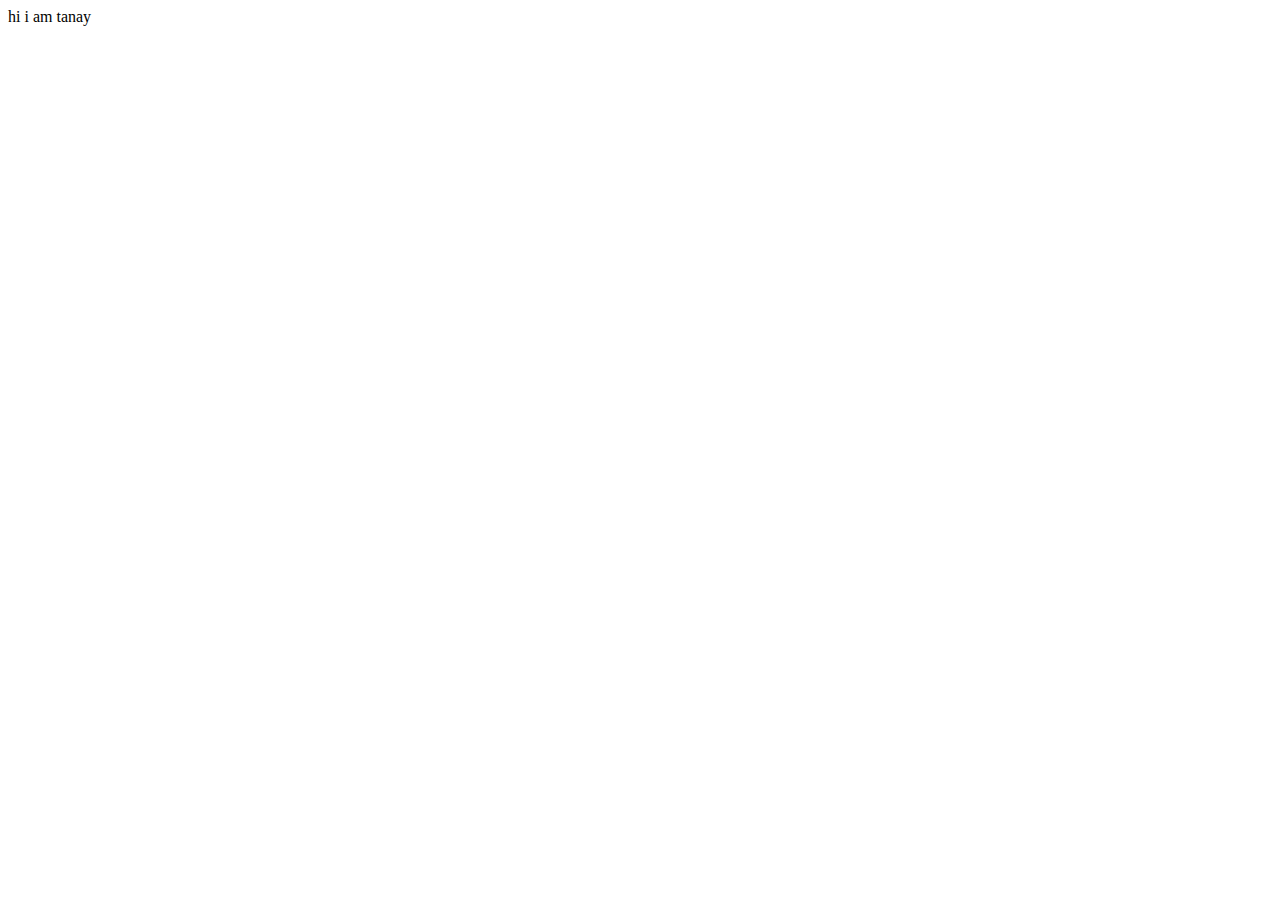
==== index.html @ 0779bc35 "initial commit" ====
<!DOCTYPE html>
<html lang="en">
<head>
    <meta charset="UTF-8">
    <meta http-equiv="X-UA-Compatible" content="IE=edge">
    <meta name="viewport" content="width=device-width, initial-scale=1.0">
    <title>sandesh site</title>
</head>
<body>
    hi i am tanay
</body>
</html>
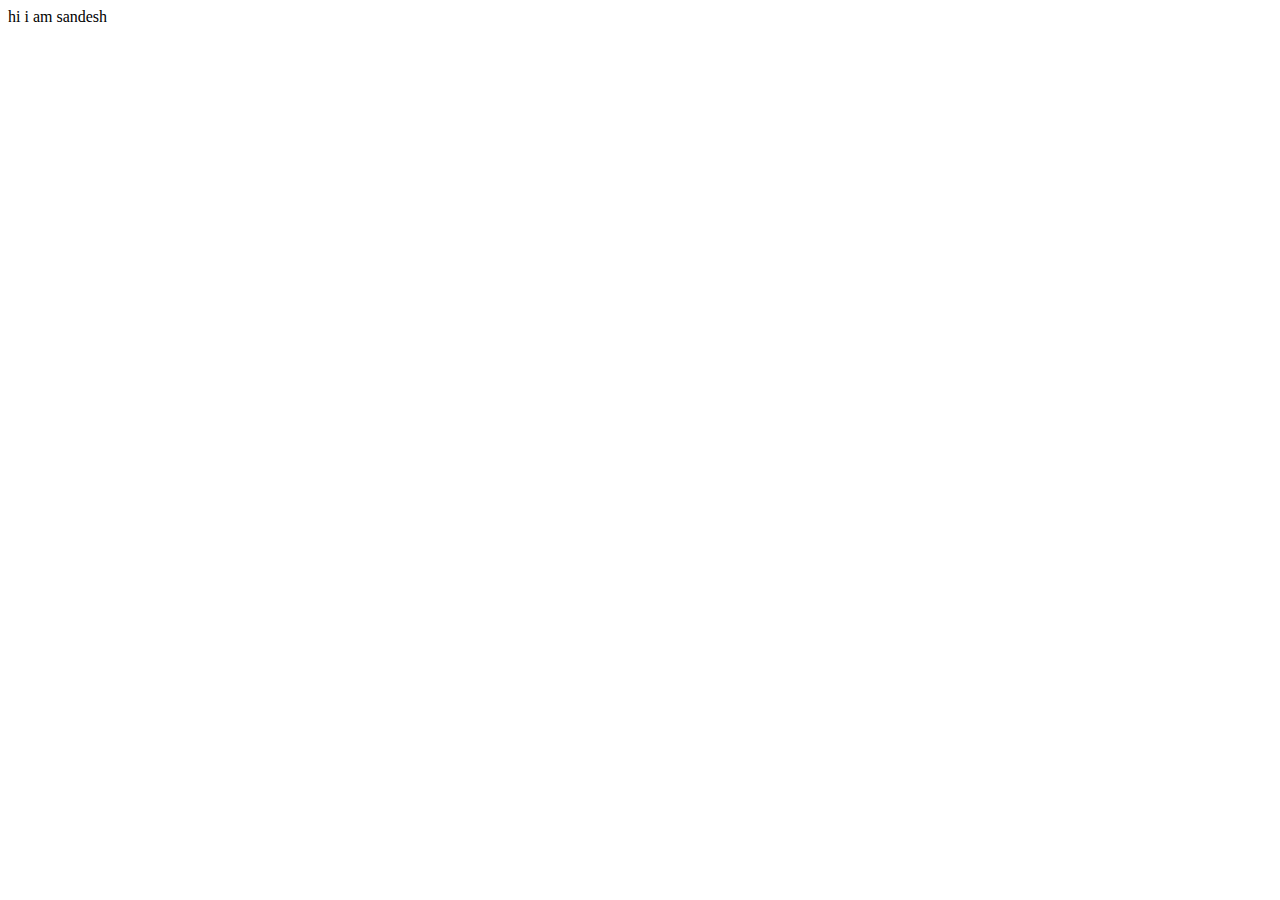
==== commit c860deee: "docs- updated name" ====
--- a/index.html
+++ b/index.html
@@ -7,6 +7,6 @@
     <title>sandesh site</title>
 </head>
 <body>
-    hi i am tanay
+    hi i am sandesh
 </body>
 </html>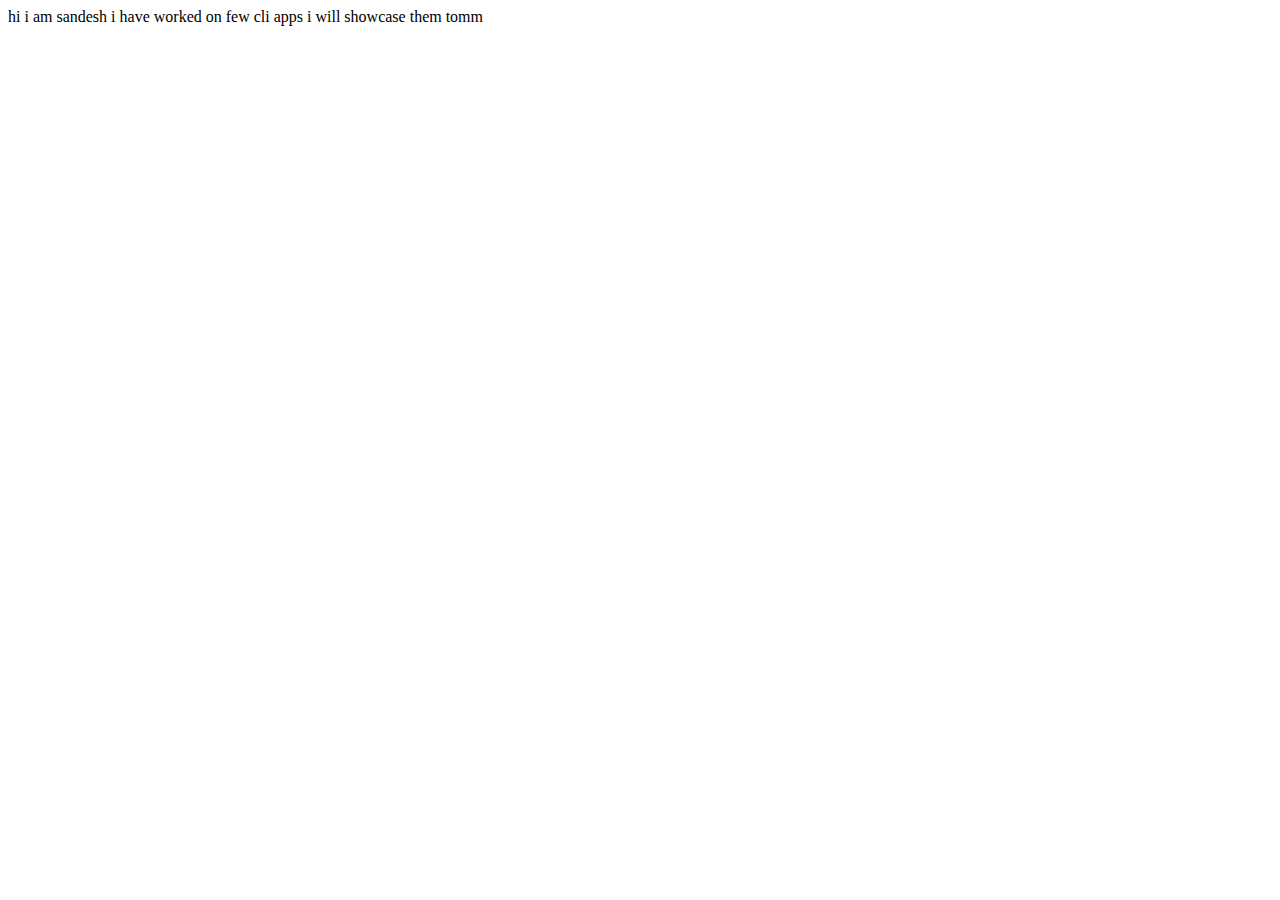
==== commit 85257bba: "update details of project" ====
--- a/index.html
+++ b/index.html
@@ -8,5 +8,7 @@
 </head>
 <body>
     hi i am sandesh
+
+    i have worked on few cli apps i will showcase them tomm
 </body>
 </html>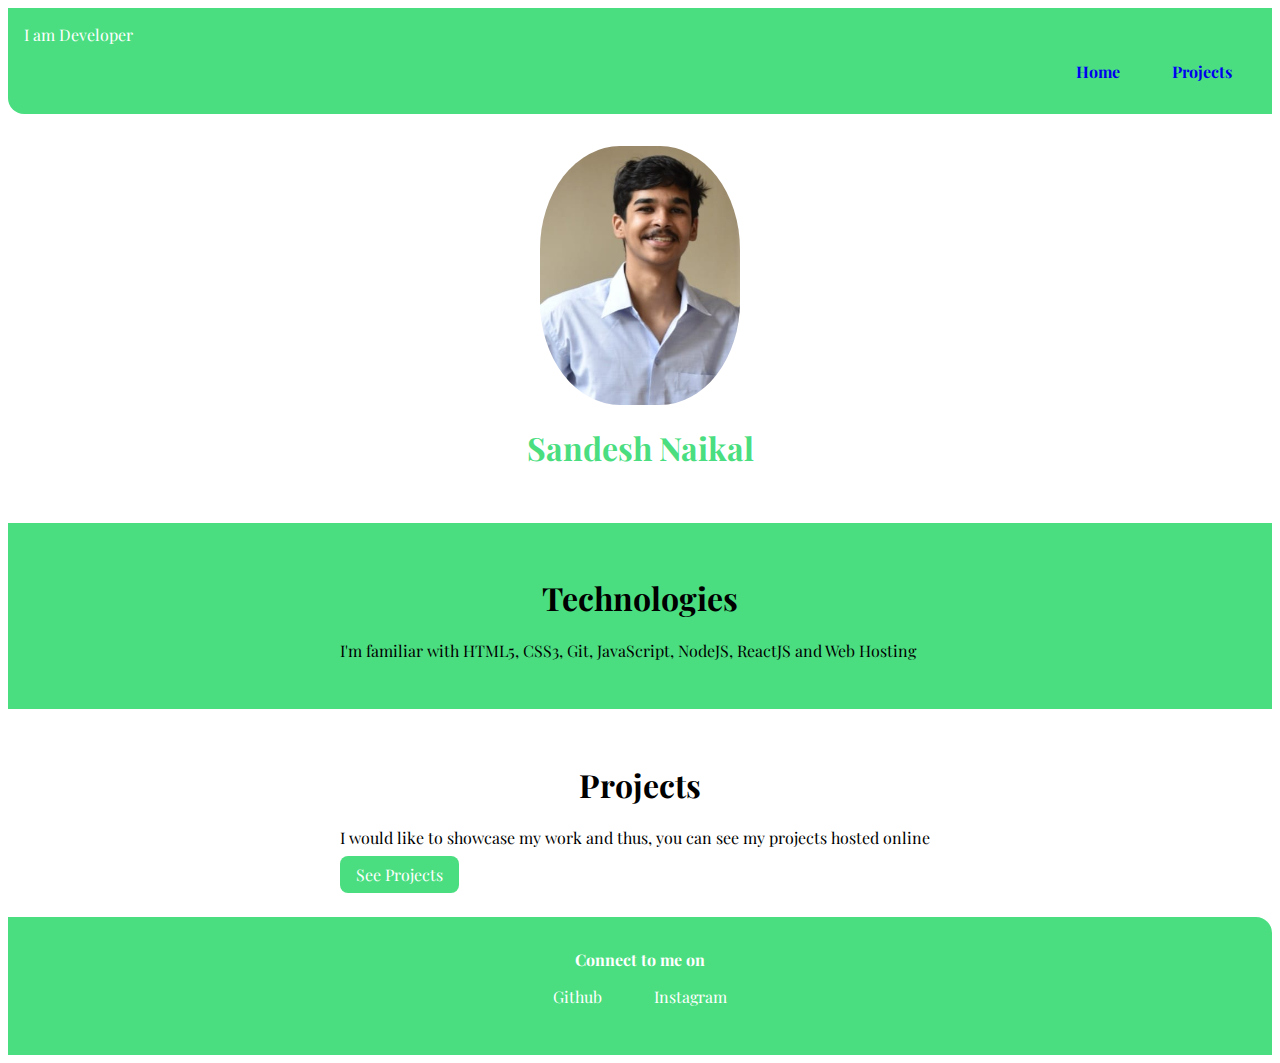
==== commit 54b710b5: "updated" ====
--- a/index.html
+++ b/index.html
@@ -4,11 +4,57 @@
     <meta charset="UTF-8">
     <meta http-equiv="X-UA-Compatible" content="IE=edge">
     <meta name="viewport" content="width=device-width, initial-scale=1.0">
-    <title>sandesh site</title>
+    <title>Home | Sandesh Naikal</title>
+    <link rel="stylesheet" href="style.css">
 </head>
 <body>
-    hi i am sandesh
+    <nav class="navigation">
+        <div class="brand">I am Developer</div>
+        <ul class="bullet nav-pills">
+            <li class="inline">
+                <a class="link link-active" href="/index.html">Home</a>
+            </li>
+            <li class="inline">
+               <a class="link link-active" href="/projects.html">Projects</a>
+           </li>
+          
+        </ul>
+    </nav>
 
-    i have worked on few cli apps i will showcase them tomm
+    <header class="hero">
+        <img class="hero-image" src="/images/resumephoto.jpeg"/>
+        <h1 class="hero-heading">Sandesh Naikal</h1>
+    </header>
+
+    <section class="section ow">
+        <div class="conatiner container-center">
+
+        <h1>Technologies</h3>
+        <p>I'm familiar with HTML5, CSS3, Git, JavaScript, NodeJS, ReactJS and Web Hosting</p>
+    </div>
+     </section>
+
+     <section class="section">
+        <div class="conatiner container-center">
+
+        <h1>Projects</h1>
+        <p>I would like to showcase my work and thus, you can see my projects hosted online</p>
+        <a class=" link primary project" href="/projects.html">See Projects</a>
+    </div>
+     </section>
+
+     <footer class="footer">
+        <div class="footer-header link-active">Connect to me on</div>
+        <ul class="social-links bullet">
+           <li class="inline">
+            <a class="link" href="https://github.com/sandeshnaikal">Github</a>
+        </li>
+           <li class="inline">
+               <a class="link" href="https://www.instagram.com/sandesh_naikal">Instagram</a>
+           </li>
+        </ul>
+    </footer>
+
+    
 </body>
 </html>--- a/style.css
+++ b/style.css
@@ -0,0 +1,108 @@
+@import url('https://fonts.googleapis.com/css2?family=Playfair+Display&display=swap');
+
+body{
+    font-family: 'Playfair Display', serif;
+}
+
+hr{
+    margin: 2rem 0rem ;
+}
+
+.container{
+    padding-left: 1rem;
+    padding-right: 1rem;
+}
+
+.container-center{
+    max-width: 600px;
+    margin: auto;
+}
+
+.link{
+    text-decoration: none;
+    padding: 0.5rem 1rem;
+ 
+}
+.primary{
+      background-color: #4ade80;
+      border-radius: 0.5rem;
+      color: white;
+}
+.secondary{
+    color: #4ade80;
+    border-radius: 0.5rem;
+    border: 1px solid #4ade80 ;
+}
+
+.bullet{
+    list-style: none;
+}
+
+.inline{
+ display: inline;
+ padding: 0rem 0.5rem;
+}
+
+.navigation{
+    background-color:#4ade80 ;
+    color: white;
+    padding: 1rem;
+    border-bottom-left-radius: 1rem;
+}
+.navigation.link{
+    color: white;
+}
+.navigation.brand{
+    font-weight: bold;
+    font-size: 1.1rem;
+}
+.nav-pills{
+    text-align: right;
+}
+.link-active{
+    font-weight: bold;
+}
+.hero{
+    padding: 2rem;
+}
+.hero-image{
+    border-radius: 40%;
+    border-color:#4ade80;
+    max-width: 200px;
+    display: block;
+    text-align: center;
+    margin: auto;
+}
+.hero-heading{
+    text-align: center;
+    color:#4ade80;
+}
+section h1{
+    text-align: center;
+}
+.section{
+    padding: 2rem;
+}
+
+.ow{
+    background-color: #4ade80;
+}
+
+.footer{
+    background-color: #4ade80;
+    padding: 2rem 1rem;
+    text-align: center;
+    color: white;
+    border-top-right-radius: 1rem;
+}
+.footer .link{
+    color: white;
+}
+
+.footer ul{
+    padding-inline-start: 0px;
+}
+.project{
+    text-align: center;
+    
+}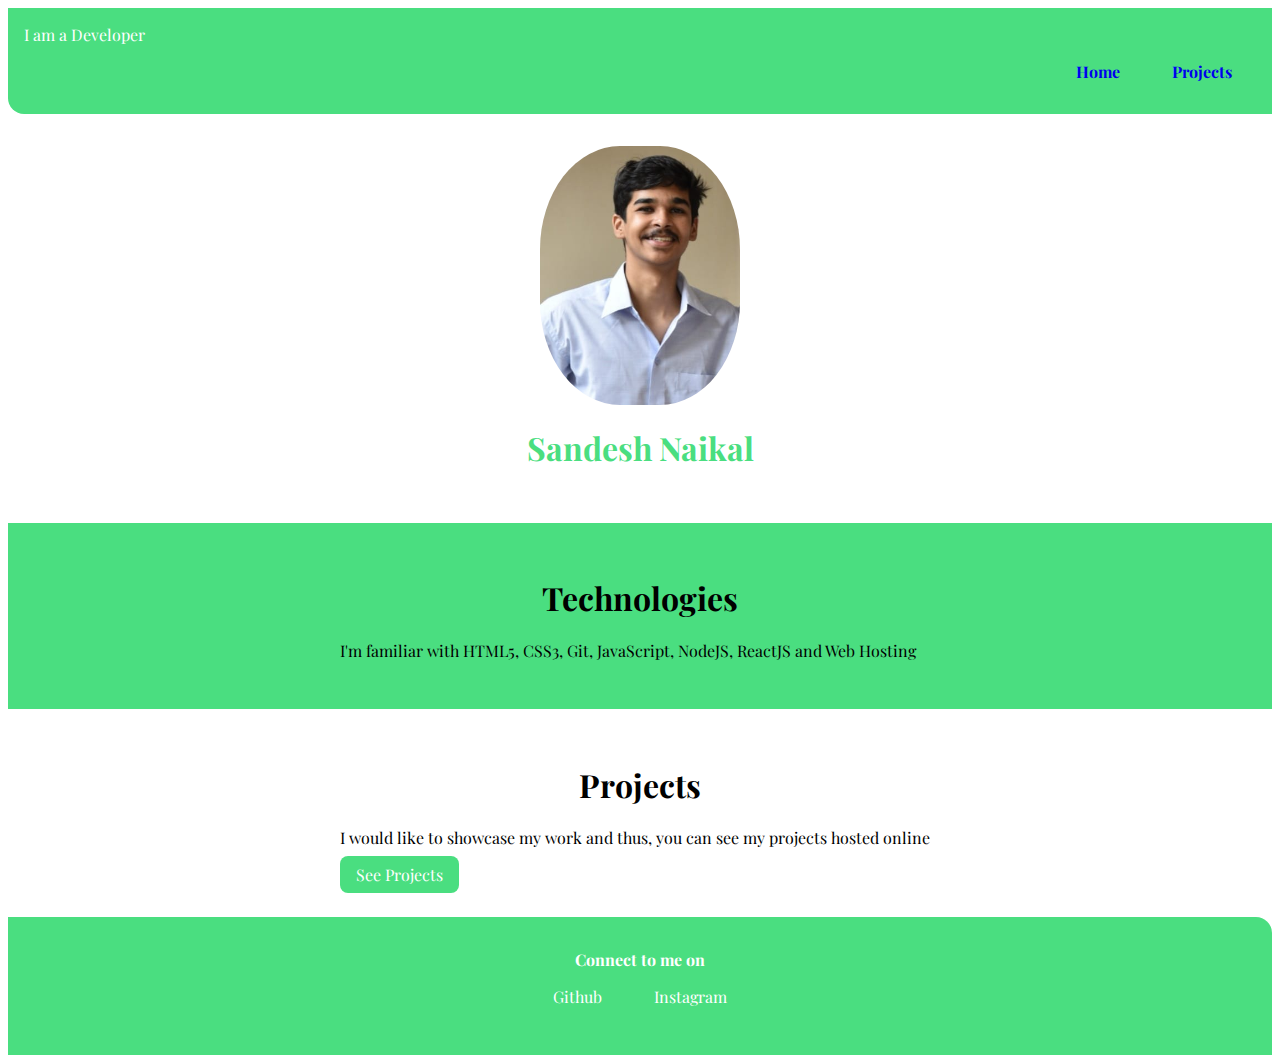
==== commit 1012c370: "update" ====
--- a/index.html
+++ b/index.html
@@ -9,7 +9,7 @@
 </head>
 <body>
     <nav class="navigation">
-        <div class="brand">I am Developer</div>
+        <div class="brand">I am a Developer</div>
         <ul class="bullet nav-pills">
             <li class="inline">
                 <a class="link link-active" href="/index.html">Home</a>
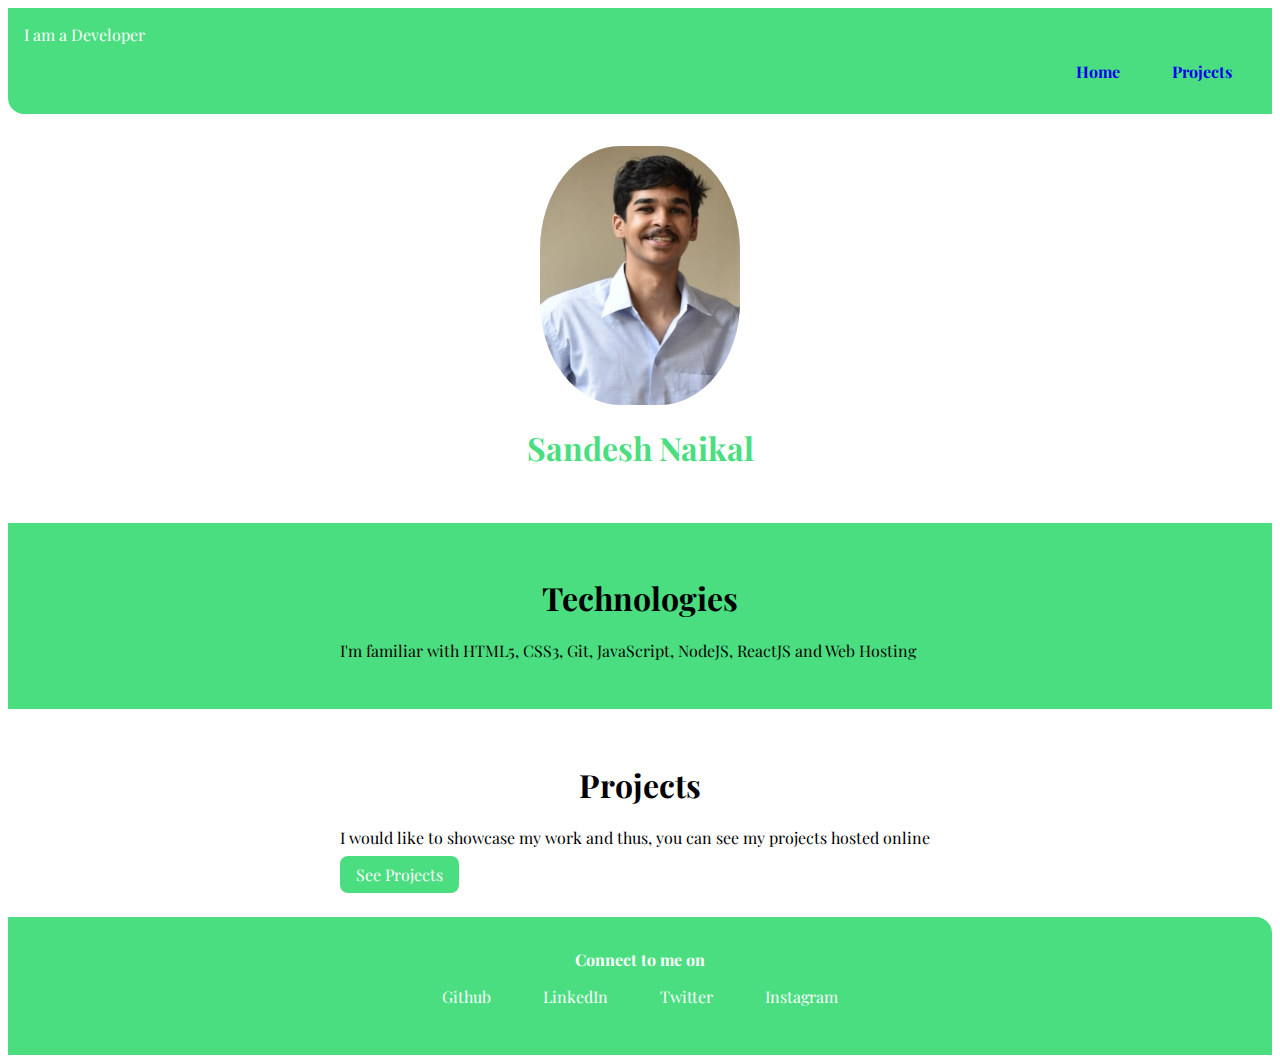
==== commit 9201df3a: "update" ====
--- a/index.html
+++ b/index.html
@@ -49,9 +49,16 @@
            <li class="inline">
             <a class="link" href="https://github.com/sandeshnaikal">Github</a>
         </li>
+        <li class="inline">
+            <a class="link" href="https://www.linkedin.com/in/sandesh-n-42065b213/">LinkedIn</a>
+        </li>
+        <li class="inline">
+            <a class="link" href="https://twitter.com/SandeshN11">Twitter</a>
+        </li>
            <li class="inline">
                <a class="link" href="https://www.instagram.com/sandesh_naikal">Instagram</a>
            </li>
+           
         </ul>
     </footer>
 
--- a/style.css
+++ b/style.css
@@ -105,4 +105,11 @@
 .project{
     text-align: center;
     
+}
+.h{
+    color: #4ade80;
+    
+}
+.center{
+    align-items: center;
 }